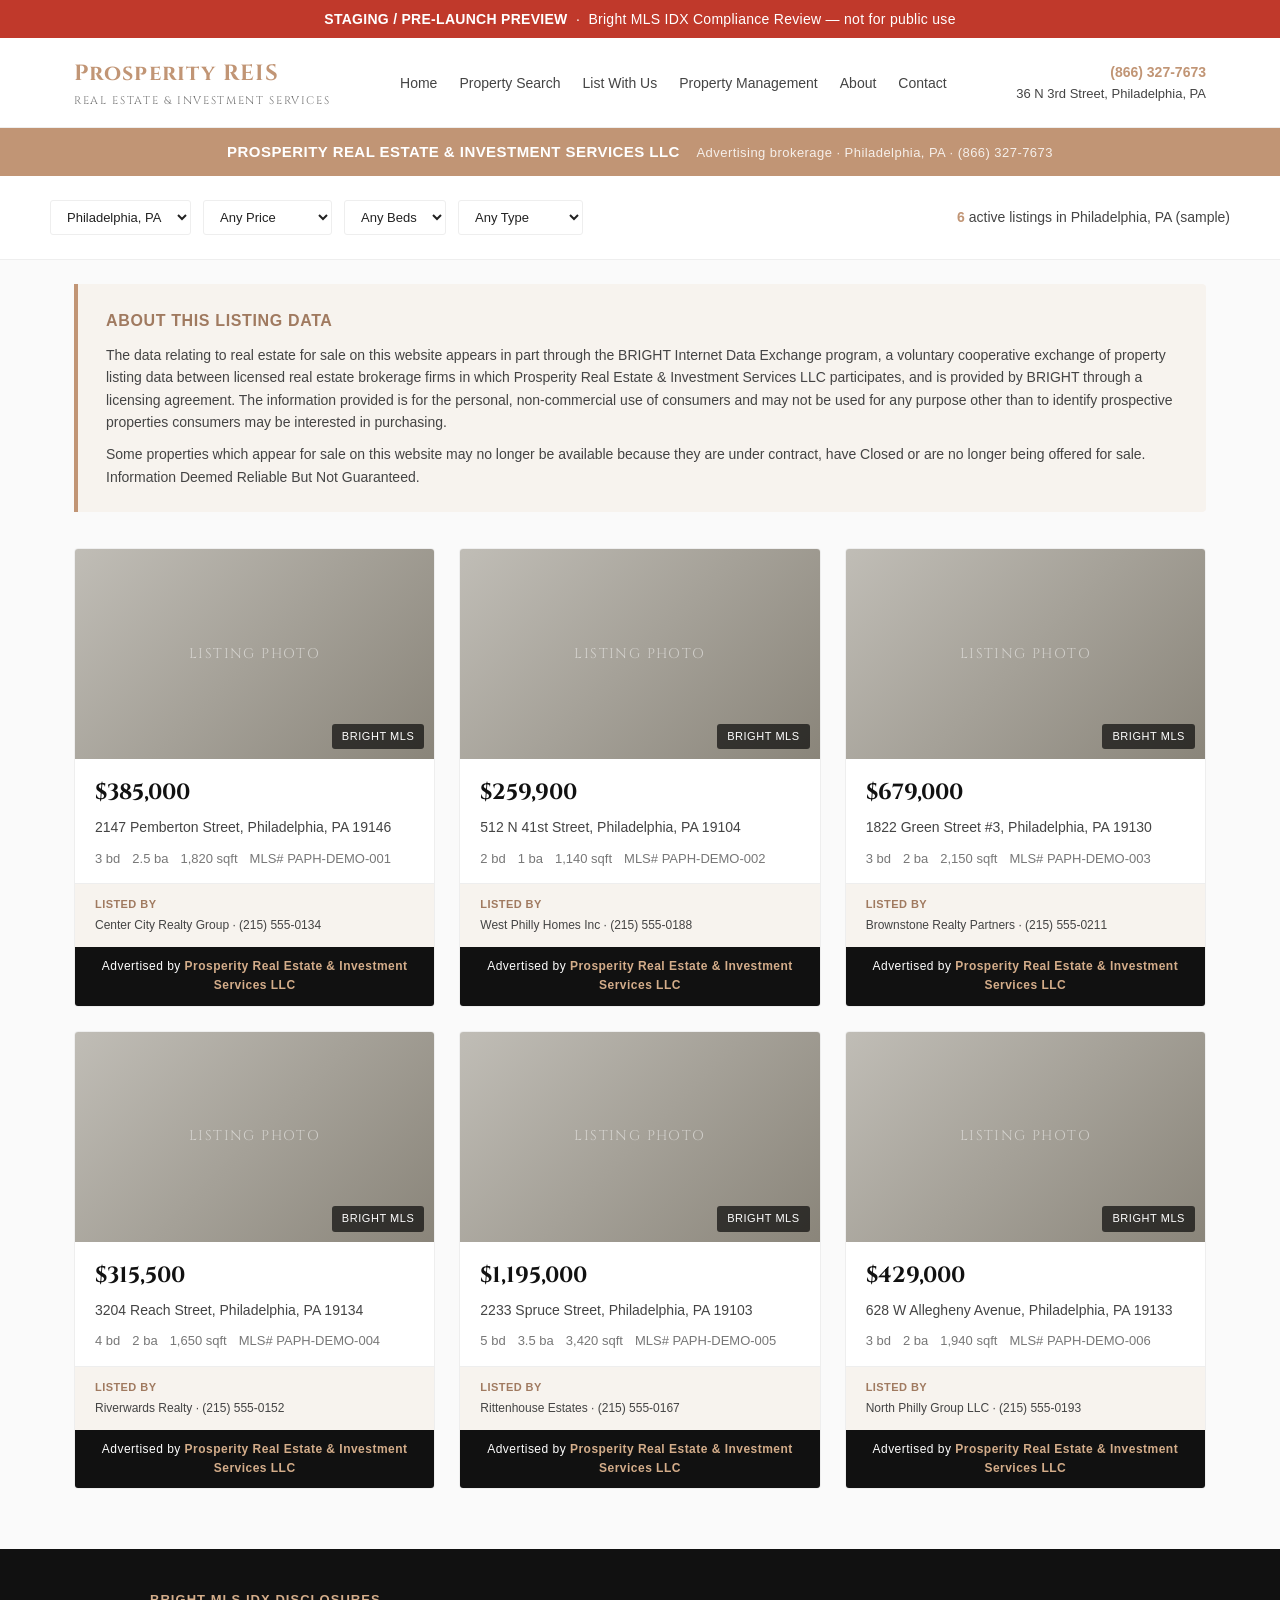
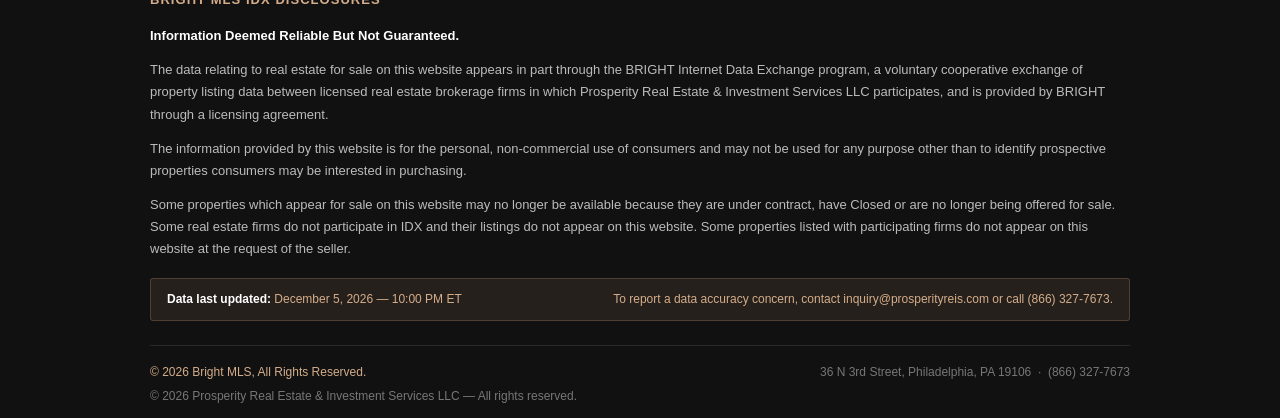
==== search.html @ 3128f634 "Initial commit: Bright MLS IDX staging compliance site - index.html: home page with IDX explainer an" ====
<!DOCTYPE html>
<html lang="en">
<head>
  <meta charset="UTF-8" />
  <meta name="viewport" content="width=device-width, initial-scale=1.0" />
  <meta name="robots" content="noindex, nofollow" />
  <title>Property Search — Philadelphia, PA | Prosperity REIS (Staging)</title>
  <link rel="preconnect" href="https://fonts.googleapis.com" />
  <link rel="preconnect" href="https://fonts.gstatic.com" crossorigin />
  <link href="https://fonts.googleapis.com/css2?family=Cinzel:wght@400;600;700&display=swap" rel="stylesheet" />
  <link rel="stylesheet" href="assets/style.css" />
</head>
<body>
  <div class="staging-banner">
    <strong>STAGING / PRE-LAUNCH PREVIEW</strong> &nbsp;&middot;&nbsp; Bright MLS IDX Compliance Review &mdash; not for public use
  </div>

  <header class="site">
    <div class="inner">
      <div class="brand">
        <div class="brand-mark">
          Prosperity REIS
          <span class="sub">Real Estate &amp; Investment Services</span>
        </div>
      </div>
      <nav>
        <ul>
          <li><a href="index.html">Home</a></li>
          <li><a href="search.html">Property Search</a></li>
          <li><a href="#">List With Us</a></li>
          <li><a href="#">Property Management</a></li>
          <li><a href="#">About</a></li>
          <li><a href="#">Contact</a></li>
        </ul>
      </nav>
      <div class="contact">
        <strong>(866) 327-7673</strong><br />
        36 N 3rd Street, Philadelphia, PA
      </div>
    </div>
  </header>

  <!-- Advertising brokerage attribution (Section 4(i) prominence) -->
  <div class="brokerage-attribution">
    PROSPERITY REAL ESTATE &amp; INVESTMENT SERVICES LLC
    <span>Advertising brokerage &middot; Philadelphia, PA &middot; (866) 327-7673</span>
  </div>

  <!-- Search controls -->
  <div class="search-header">
    <div class="inner">
      <div class="filters">
        <select><option>Philadelphia, PA</option><option>Delaware, PA</option><option>Chester, PA</option><option>Montgomery, PA</option><option>Bucks, PA</option><option>Gloucester, NJ</option><option>Camden, NJ</option><option>Burlington, NJ</option></select>
        <select><option>Any Price</option><option>$200k - $400k</option><option>$400k - $600k</option><option>$600k+</option></select>
        <select><option>Any Beds</option><option>1+</option><option>2+</option><option>3+</option><option>4+</option></select>
        <select><option>Any Type</option><option>Single Family</option><option>Condo</option><option>Townhome</option><option>Multi-Family</option></select>
      </div>
      <div class="result-count">
        <strong>6</strong> active listings in Philadelphia, PA (sample)
      </div>
    </div>
  </div>

  <!-- IDX nature explainer (Section 4(f) requirement on every search page) -->
  <div style="max-width:1180px;margin:24px auto 0;padding:0 24px;">
    <div class="idx-explainer">
      <h3>About this listing data</h3>
      <p>The data relating to real estate for sale on this website appears in part through the BRIGHT Internet Data Exchange program, a voluntary cooperative exchange of property listing data between licensed real estate brokerage firms in which Prosperity Real Estate &amp; Investment Services LLC participates, and is provided by BRIGHT through a licensing agreement. The information provided is for the personal, non-commercial use of consumers and may not be used for any purpose other than to identify prospective properties consumers may be interested in purchasing.</p>
      <p>Some properties which appear for sale on this website may no longer be available because they are under contract, have Closed or are no longer being offered for sale. Information Deemed Reliable But Not Guaranteed.</p>
    </div>
  </div>

  <!-- Listing grid -->
  <div class="listing-grid">

    <a class="listing-card" href="listing/sample-1.html">
      <div class="photo-wrap">
        Listing Photo
        <span class="mls-watermark">Bright MLS</span>
      </div>
      <div class="price">$385,000</div>
      <div class="address">2147 Pemberton Street, Philadelphia, PA 19146</div>
      <div class="specs"><span>3 bd</span><span>2.5 ba</span><span>1,820 sqft</span><span>MLS# PAPH-DEMO-001</span></div>
      <div class="listing-broker">
        <div class="label">Listed by</div>
        Center City Realty Group &middot; (215) 555-0134
      </div>
      <div class="ad-broker">Advertised by <strong>Prosperity Real Estate &amp; Investment Services LLC</strong></div>
    </a>

    <a class="listing-card" href="listing/sample-1.html">
      <div class="photo-wrap">
        Listing Photo
        <span class="mls-watermark">Bright MLS</span>
      </div>
      <div class="price">$259,900</div>
      <div class="address">512 N 41st Street, Philadelphia, PA 19104</div>
      <div class="specs"><span>2 bd</span><span>1 ba</span><span>1,140 sqft</span><span>MLS# PAPH-DEMO-002</span></div>
      <div class="listing-broker">
        <div class="label">Listed by</div>
        West Philly Homes Inc &middot; (215) 555-0188
      </div>
      <div class="ad-broker">Advertised by <strong>Prosperity Real Estate &amp; Investment Services LLC</strong></div>
    </a>

    <a class="listing-card" href="listing/sample-1.html">
      <div class="photo-wrap">
        Listing Photo
        <span class="mls-watermark">Bright MLS</span>
      </div>
      <div class="price">$679,000</div>
      <div class="address">1822 Green Street #3, Philadelphia, PA 19130</div>
      <div class="specs"><span>3 bd</span><span>2 ba</span><span>2,150 sqft</span><span>MLS# PAPH-DEMO-003</span></div>
      <div class="listing-broker">
        <div class="label">Listed by</div>
        Brownstone Realty Partners &middot; (215) 555-0211
      </div>
      <div class="ad-broker">Advertised by <strong>Prosperity Real Estate &amp; Investment Services LLC</strong></div>
    </a>

    <a class="listing-card" href="listing/sample-1.html">
      <div class="photo-wrap">
        Listing Photo
        <span class="mls-watermark">Bright MLS</span>
      </div>
      <div class="price">$315,500</div>
      <div class="address">3204 Reach Street, Philadelphia, PA 19134</div>
      <div class="specs"><span>4 bd</span><span>2 ba</span><span>1,650 sqft</span><span>MLS# PAPH-DEMO-004</span></div>
      <div class="listing-broker">
        <div class="label">Listed by</div>
        Riverwards Realty &middot; (215) 555-0152
      </div>
      <div class="ad-broker">Advertised by <strong>Prosperity Real Estate &amp; Investment Services LLC</strong></div>
    </a>

    <a class="listing-card" href="listing/sample-1.html">
      <div class="photo-wrap">
        Listing Photo
        <span class="mls-watermark">Bright MLS</span>
      </div>
      <div class="price">$1,195,000</div>
      <div class="address">2233 Spruce Street, Philadelphia, PA 19103</div>
      <div class="specs"><span>5 bd</span><span>3.5 ba</span><span>3,420 sqft</span><span>MLS# PAPH-DEMO-005</span></div>
      <div class="listing-broker">
        <div class="label">Listed by</div>
        Rittenhouse Estates &middot; (215) 555-0167
      </div>
      <div class="ad-broker">Advertised by <strong>Prosperity Real Estate &amp; Investment Services LLC</strong></div>
    </a>

    <a class="listing-card" href="listing/sample-1.html">
      <div class="photo-wrap">
        Listing Photo
        <span class="mls-watermark">Bright MLS</span>
      </div>
      <div class="price">$429,000</div>
      <div class="address">628 W Allegheny Avenue, Philadelphia, PA 19133</div>
      <div class="specs"><span>3 bd</span><span>2 ba</span><span>1,940 sqft</span><span>MLS# PAPH-DEMO-006</span></div>
      <div class="listing-broker">
        <div class="label">Listed by</div>
        North Philly Group LLC &middot; (215) 555-0193
      </div>
      <div class="ad-broker">Advertised by <strong>Prosperity Real Estate &amp; Investment Services LLC</strong></div>
    </a>

  </div>

  <!-- Footer disclosures -->
  <footer class="idx-disclosures">
    <div class="inner">
      <h3>Bright MLS IDX Disclosures</h3>
      <p><strong style="color:#fff;">Information Deemed Reliable But Not Guaranteed.</strong></p>
      <p>The data relating to real estate for sale on this website appears in part through the BRIGHT Internet Data Exchange program, a voluntary cooperative exchange of property listing data between licensed real estate brokerage firms in which Prosperity Real Estate &amp; Investment Services LLC participates, and is provided by BRIGHT through a licensing agreement.</p>
      <p>The information provided by this website is for the personal, non-commercial use of consumers and may not be used for any purpose other than to identify prospective properties consumers may be interested in purchasing.</p>
      <p>Some properties which appear for sale on this website may no longer be available because they are under contract, have Closed or are no longer being offered for sale. Some real estate firms do not participate in IDX and their listings do not appear on this website. Some properties listed with participating firms do not appear on this website at the request of the seller.</p>

      <div class="updated">
        <span><strong>Data last updated:</strong> <span id="lastUpdated">June 11, 2026 &mdash; 09:00 AM ET</span></span>
        <span>To report a data accuracy concern, contact <a href="mailto:inquiry@prosperityreis.com" style="color: var(--copper-light);">inquiry@prosperityreis.com</a> or call (866) 327-7673.</span>
      </div>

      <div class="footer-row">
        <div class="copyright-block">
          <span class="bright-copyright">&copy; 2026 Bright MLS, All Rights Reserved.</span>
          <span>&copy; 2026 Prosperity Real Estate &amp; Investment Services LLC &mdash; All rights reserved.</span>
        </div>
        <div>
          36 N 3rd Street, Philadelphia, PA 19106 &nbsp;&middot;&nbsp; (866) 327-7673
        </div>
      </div>
    </div>
  </footer>

  <script>
    (function(){
      var el = document.getElementById('lastUpdated');
      if (!el) return;
      var d = new Date();
      var months = ['January','February','March','April','May','June','July','August','September','October','November','December'];
      var h = d.getHours();
      var ampm = h >= 12 ? 'PM' : 'AM';
      h = h % 12 || 12;
      var mins = String(d.getMinutes()).padStart(2, '0');
      el.textContent = months[d.getMonth()] + ' ' + d.getDate() + ', ' + d.getFullYear() + ' — ' + h + ':' + mins + ' ' + ampm + ' ET';
    })();
  </script>
</body>
</html>
---- assets/style.css ----
/* Prosperity REIS — IDX Staging Site Styling
   Matches live prosperityreis.com brand palette */

:root {
  --copper: #c19575;
  --copper-light: #d4ad8a;
  --copper-muted: #a07a60;
  --black: #111111;
  --dark: #0e0e0e;
  --grey-1: #444444;
  --grey-2: #777777;
  --grey-3: #bbbbbb;
  --grey-4: #eeeeee;
  --grey-5: #f7f3ee;
  --white: #ffffff;
  --accent-red: #c0392b;
}

* { box-sizing: border-box; margin: 0; padding: 0; }

html { scroll-behavior: smooth; }

body {
  font-family: -apple-system, BlinkMacSystemFont, 'Segoe UI', Roboto, sans-serif;
  font-size: 16px;
  line-height: 1.6;
  color: #222;
  background: #fafafa;
}

h1, h2, h3, h4 {
  font-family: 'Cinzel', Georgia, serif;
  font-weight: 600;
  color: var(--black);
}

a { color: var(--copper-muted); text-decoration: none; }
a:hover { color: var(--copper); text-decoration: underline; }

/* ---------- staging banner ---------- */
.staging-banner {
  background: var(--accent-red);
  color: #fff;
  padding: 8px 16px;
  text-align: center;
  font-size: 14px;
  font-weight: 500;
  letter-spacing: 0.02em;
}
.staging-banner strong { color: #fff; }

/* ---------- header ---------- */
header.site {
  background: var(--white);
  border-bottom: 1px solid var(--grey-4);
  padding: 18px 0;
}
header.site .inner {
  max-width: 1180px;
  margin: 0 auto;
  padding: 0 24px;
  display: flex;
  align-items: center;
  justify-content: space-between;
  gap: 24px;
}
header.site .brand {
  display: flex;
  align-items: center;
  gap: 14px;
}
header.site .brand-mark {
  font-family: 'Cinzel', Georgia, serif;
  font-weight: 700;
  font-size: 22px;
  color: var(--copper);
  letter-spacing: 0.05em;
}
header.site .brand-mark .sub {
  display: block;
  font-size: 11px;
  font-weight: 400;
  color: var(--grey-2);
  letter-spacing: 0.15em;
  text-transform: uppercase;
}
header.site nav ul {
  display: flex;
  gap: 22px;
  list-style: none;
  font-size: 14px;
}
header.site nav a {
  color: var(--grey-1);
}
header.site nav a:hover { color: var(--copper); }

header.site .contact {
  font-size: 13px;
  color: var(--grey-1);
  text-align: right;
}
header.site .contact strong { color: var(--copper); font-size: 14px; }

/* ---------- hero ---------- */
.hero {
  background: var(--black);
  color: #fff;
  padding: 70px 24px;
  text-align: center;
}
.hero h1 {
  font-size: 44px;
  color: #fff;
  margin-bottom: 12px;
}
.hero .tagline {
  font-size: 18px;
  color: var(--copper-light);
  margin-bottom: 36px;
  font-style: italic;
}
.hero .search-box {
  max-width: 720px;
  margin: 0 auto;
  background: var(--white);
  border-radius: 4px;
  padding: 6px;
  display: flex;
  gap: 6px;
}
.hero .search-box input {
  flex: 1;
  border: none;
  outline: none;
  padding: 14px 18px;
  font-size: 15px;
  color: #222;
}
.hero .search-box button {
  background: var(--copper);
  color: #fff;
  border: none;
  padding: 0 28px;
  border-radius: 3px;
  cursor: pointer;
  font-size: 14px;
  font-weight: 600;
  letter-spacing: 0.04em;
  text-transform: uppercase;
}
.hero .search-box button:hover { background: var(--copper-muted); }
.hero .search-meta {
  margin-top: 16px;
  font-size: 13px;
  color: var(--grey-3);
}

/* ---------- section ---------- */
section.section {
  max-width: 1180px;
  margin: 0 auto;
  padding: 48px 24px;
}
section.section h2 {
  font-size: 28px;
  margin-bottom: 6px;
  text-align: center;
}
section.section .lede {
  text-align: center;
  color: var(--grey-1);
  margin-bottom: 36px;
  font-size: 15px;
}

/* ---------- county tiles ---------- */
.county-grid {
  display: grid;
  grid-template-columns: repeat(auto-fit, minmax(200px, 1fr));
  gap: 16px;
}
.county-tile {
  background: var(--white);
  border: 1px solid var(--grey-4);
  border-radius: 4px;
  padding: 20px 16px;
  text-align: center;
  transition: all 0.2s ease;
  text-decoration: none;
}
.county-tile:hover {
  border-color: var(--copper);
  text-decoration: none;
  transform: translateY(-2px);
}
.county-tile .name {
  font-family: 'Cinzel', Georgia, serif;
  font-weight: 600;
  font-size: 16px;
  color: var(--black);
  margin-bottom: 4px;
}
.county-tile .state {
  font-size: 12px;
  color: var(--grey-2);
  letter-spacing: 0.08em;
  text-transform: uppercase;
}

/* ---------- IDX disclosure (home page block) ---------- */
.idx-explainer {
  background: var(--grey-5);
  border-left: 4px solid var(--copper);
  padding: 24px 28px;
  margin: 24px 0;
  border-radius: 0 4px 4px 0;
  font-size: 14px;
  color: var(--grey-1);
}
.idx-explainer h3 {
  font-size: 16px;
  color: var(--copper-muted);
  margin-bottom: 10px;
  font-family: -apple-system, BlinkMacSystemFont, sans-serif;
  font-weight: 600;
  letter-spacing: 0.04em;
  text-transform: uppercase;
}
.idx-explainer p { margin-bottom: 10px; }
.idx-explainer p:last-child { margin-bottom: 0; }

/* ---------- search-results page ---------- */
.search-header {
  background: var(--white);
  border-bottom: 1px solid var(--grey-4);
  padding: 24px;
}
.search-header .inner {
  max-width: 1180px;
  margin: 0 auto;
  display: flex;
  flex-wrap: wrap;
  align-items: center;
  justify-content: space-between;
  gap: 16px;
}
.search-header .filters {
  display: flex;
  gap: 12px;
  flex-wrap: wrap;
}
.search-header select {
  padding: 8px 12px;
  border: 1px solid var(--grey-4);
  border-radius: 3px;
  font-size: 13px;
  color: #222;
  background: var(--white);
}
.search-header .result-count {
  font-size: 14px;
  color: var(--grey-1);
}
.search-header .result-count strong { color: var(--copper); }

.brokerage-attribution {
  background: var(--copper);
  color: #fff;
  padding: 12px 24px;
  font-size: 15px;
  font-weight: 600;
  text-align: center;
  letter-spacing: 0.03em;
}
.brokerage-attribution span {
  font-size: 13px;
  font-weight: 400;
  margin-left: 12px;
  color: rgba(255,255,255,0.85);
}

.listing-grid {
  max-width: 1180px;
  margin: 36px auto;
  padding: 0 24px;
  display: grid;
  grid-template-columns: repeat(auto-fit, minmax(320px, 1fr));
  gap: 24px;
}

.listing-card {
  background: var(--white);
  border: 1px solid var(--grey-4);
  border-radius: 4px;
  overflow: hidden;
  transition: all 0.2s ease;
  display: flex;
  flex-direction: column;
}
.listing-card:hover {
  border-color: var(--copper);
  text-decoration: none;
  transform: translateY(-2px);
}
.listing-card .photo-wrap {
  position: relative;
  background: linear-gradient(135deg, #c0bdb6 0%, #8a857a 100%);
  height: 210px;
  display: flex;
  align-items: center;
  justify-content: center;
  font-family: 'Cinzel', Georgia, serif;
  color: rgba(255,255,255,0.5);
  font-size: 14px;
  letter-spacing: 0.1em;
  text-transform: uppercase;
}
.listing-card .photo-wrap .mls-watermark {
  position: absolute;
  bottom: 10px;
  right: 10px;
  background: rgba(0,0,0,0.65);
  color: #fff;
  padding: 4px 10px;
  font-size: 11px;
  border-radius: 3px;
  letter-spacing: 0.05em;
  font-family: -apple-system, sans-serif;
}
.listing-card .price {
  padding: 16px 20px 6px;
  font-family: 'Cinzel', Georgia, serif;
  font-size: 22px;
  font-weight: 700;
  color: var(--black);
}
.listing-card .address {
  padding: 0 20px 10px;
  font-size: 14px;
  color: var(--grey-1);
}
.listing-card .specs {
  padding: 0 20px 14px;
  font-size: 13px;
  color: var(--grey-2);
  display: flex;
  gap: 12px;
}
.listing-card .specs span { display: inline-block; }
.listing-card .listing-broker {
  padding: 12px 20px;
  background: var(--grey-5);
  border-top: 1px solid var(--grey-4);
  font-size: 12px;
  color: var(--grey-1);
  margin-top: auto;
}
.listing-card .listing-broker .label {
  font-weight: 600;
  color: var(--copper-muted);
  letter-spacing: 0.04em;
  font-size: 11px;
  text-transform: uppercase;
  margin-bottom: 2px;
}
.listing-card .ad-broker {
  padding: 10px 20px;
  background: var(--black);
  color: #fff;
  font-size: 12px;
  text-align: center;
  letter-spacing: 0.04em;
}
.listing-card .ad-broker strong { color: var(--copper-light); }

/* ---------- listing detail page ---------- */
.listing-detail {
  max-width: 1180px;
  margin: 0 auto;
  padding: 48px 24px;
}
.listing-detail .photo-hero {
  width: 100%;
  height: 460px;
  background: linear-gradient(135deg, #a09a8e 0%, #5e574f 100%);
  position: relative;
  display: flex;
  align-items: center;
  justify-content: center;
  font-family: 'Cinzel', Georgia, serif;
  color: rgba(255,255,255,0.4);
  font-size: 20px;
  letter-spacing: 0.15em;
  text-transform: uppercase;
  margin-bottom: 30px;
  border-radius: 4px;
}
.listing-detail .photo-hero .mls-watermark {
  position: absolute;
  bottom: 16px;
  right: 16px;
  background: rgba(0,0,0,0.7);
  color: #fff;
  padding: 6px 14px;
  font-size: 12px;
  border-radius: 4px;
  letter-spacing: 0.06em;
  font-family: -apple-system, sans-serif;
}
.listing-detail .price {
  font-family: 'Cinzel', Georgia, serif;
  font-size: 42px;
  color: var(--black);
  margin-bottom: 6px;
}
.listing-detail .address {
  font-size: 18px;
  color: var(--grey-1);
  margin-bottom: 16px;
}
.listing-detail .badges {
  display: flex;
  gap: 10px;
  margin-bottom: 24px;
  flex-wrap: wrap;
}
.listing-detail .badge {
  background: var(--copper);
  color: #fff;
  padding: 5px 12px;
  border-radius: 3px;
  font-size: 12px;
  letter-spacing: 0.05em;
  font-weight: 500;
}
.listing-detail .badge.estimate {
  background: var(--grey-1);
}
.listing-detail .specs-row {
  display: flex;
  gap: 32px;
  padding: 20px 0;
  border-top: 1px solid var(--grey-4);
  border-bottom: 1px solid var(--grey-4);
  margin-bottom: 30px;
  font-size: 14px;
  color: var(--grey-1);
  flex-wrap: wrap;
}
.listing-detail .specs-row .spec strong {
  display: block;
  font-size: 12px;
  color: var(--grey-2);
  text-transform: uppercase;
  letter-spacing: 0.06em;
  margin-bottom: 2px;
  font-weight: 600;
}
.listing-detail .description {
  font-size: 15px;
  color: var(--grey-1);
  line-height: 1.8;
  margin-bottom: 30px;
}

.listing-detail .attribution-block {
  background: var(--grey-5);
  padding: 24px;
  border-radius: 4px;
  margin-bottom: 24px;
}
.listing-detail .attribution-block .ad-broker {
  font-size: 18px;
  color: var(--black);
  font-weight: 600;
  font-family: 'Cinzel', Georgia, serif;
  margin-bottom: 8px;
}
.listing-detail .attribution-block .ad-broker-detail {
  font-size: 13px;
  color: var(--grey-1);
  margin-bottom: 18px;
}
.listing-detail .attribution-block .listing-broker {
  font-size: 14px;
  color: var(--grey-1);
}
.listing-detail .attribution-block .listing-broker strong { color: var(--copper-muted); }
.listing-detail .attribution-block .agent-line {
  font-size: 13px;
  color: var(--grey-2);
  margin-top: 6px;
}

.listing-detail .accuracy-inline {
  padding: 12px 18px;
  background: var(--grey-5);
  border-left: 3px solid var(--grey-2);
  font-size: 13px;
  color: var(--grey-1);
  font-style: italic;
  margin-bottom: 24px;
  border-radius: 0 3px 3px 0;
}

/* ---------- IDX disclosures footer block ---------- */
.idx-disclosures {
  background: var(--black);
  color: var(--grey-3);
  padding: 40px 24px 12px;
  margin-top: 60px;
  font-size: 13px;
  line-height: 1.7;
}
.idx-disclosures .inner {
  max-width: 980px;
  margin: 0 auto;
}
.idx-disclosures h3 {
  color: var(--copper-light);
  font-family: -apple-system, BlinkMacSystemFont, sans-serif;
  font-size: 13px;
  letter-spacing: 0.08em;
  text-transform: uppercase;
  margin-bottom: 14px;
  font-weight: 600;
}
.idx-disclosures p {
  margin-bottom: 12px;
}
.idx-disclosures .updated {
  background: rgba(193, 149, 117, 0.12);
  border: 1px solid rgba(193, 149, 117, 0.25);
  padding: 10px 16px;
  border-radius: 3px;
  color: var(--copper-light);
  font-size: 12px;
  margin: 18px 0;
  display: flex;
  align-items: center;
  justify-content: space-between;
  flex-wrap: wrap;
  gap: 12px;
}
.idx-disclosures .updated strong { color: #fff; }
.idx-disclosures .footer-row {
  border-top: 1px solid rgba(255,255,255,0.1);
  padding-top: 16px;
  margin-top: 24px;
  font-size: 12px;
  color: var(--grey-2);
  display: flex;
  justify-content: space-between;
  flex-wrap: wrap;
  gap: 12px;
}
.idx-disclosures .footer-row .copyright-block { display: flex; flex-direction: column; gap: 4px; }
.idx-disclosures .footer-row .bright-copyright { color: var(--copper-light); }

/* ---------- responsive ---------- */
@media (max-width: 760px) {
  header.site .inner { flex-direction: column; align-items: flex-start; }
  header.site nav ul { flex-wrap: wrap; gap: 12px; font-size: 13px; }
  .hero h1 { font-size: 32px; }
  .hero .search-box { flex-direction: column; padding: 10px; }
  .hero .search-box button { padding: 12px; }
  .listing-detail .price { font-size: 32px; }
}
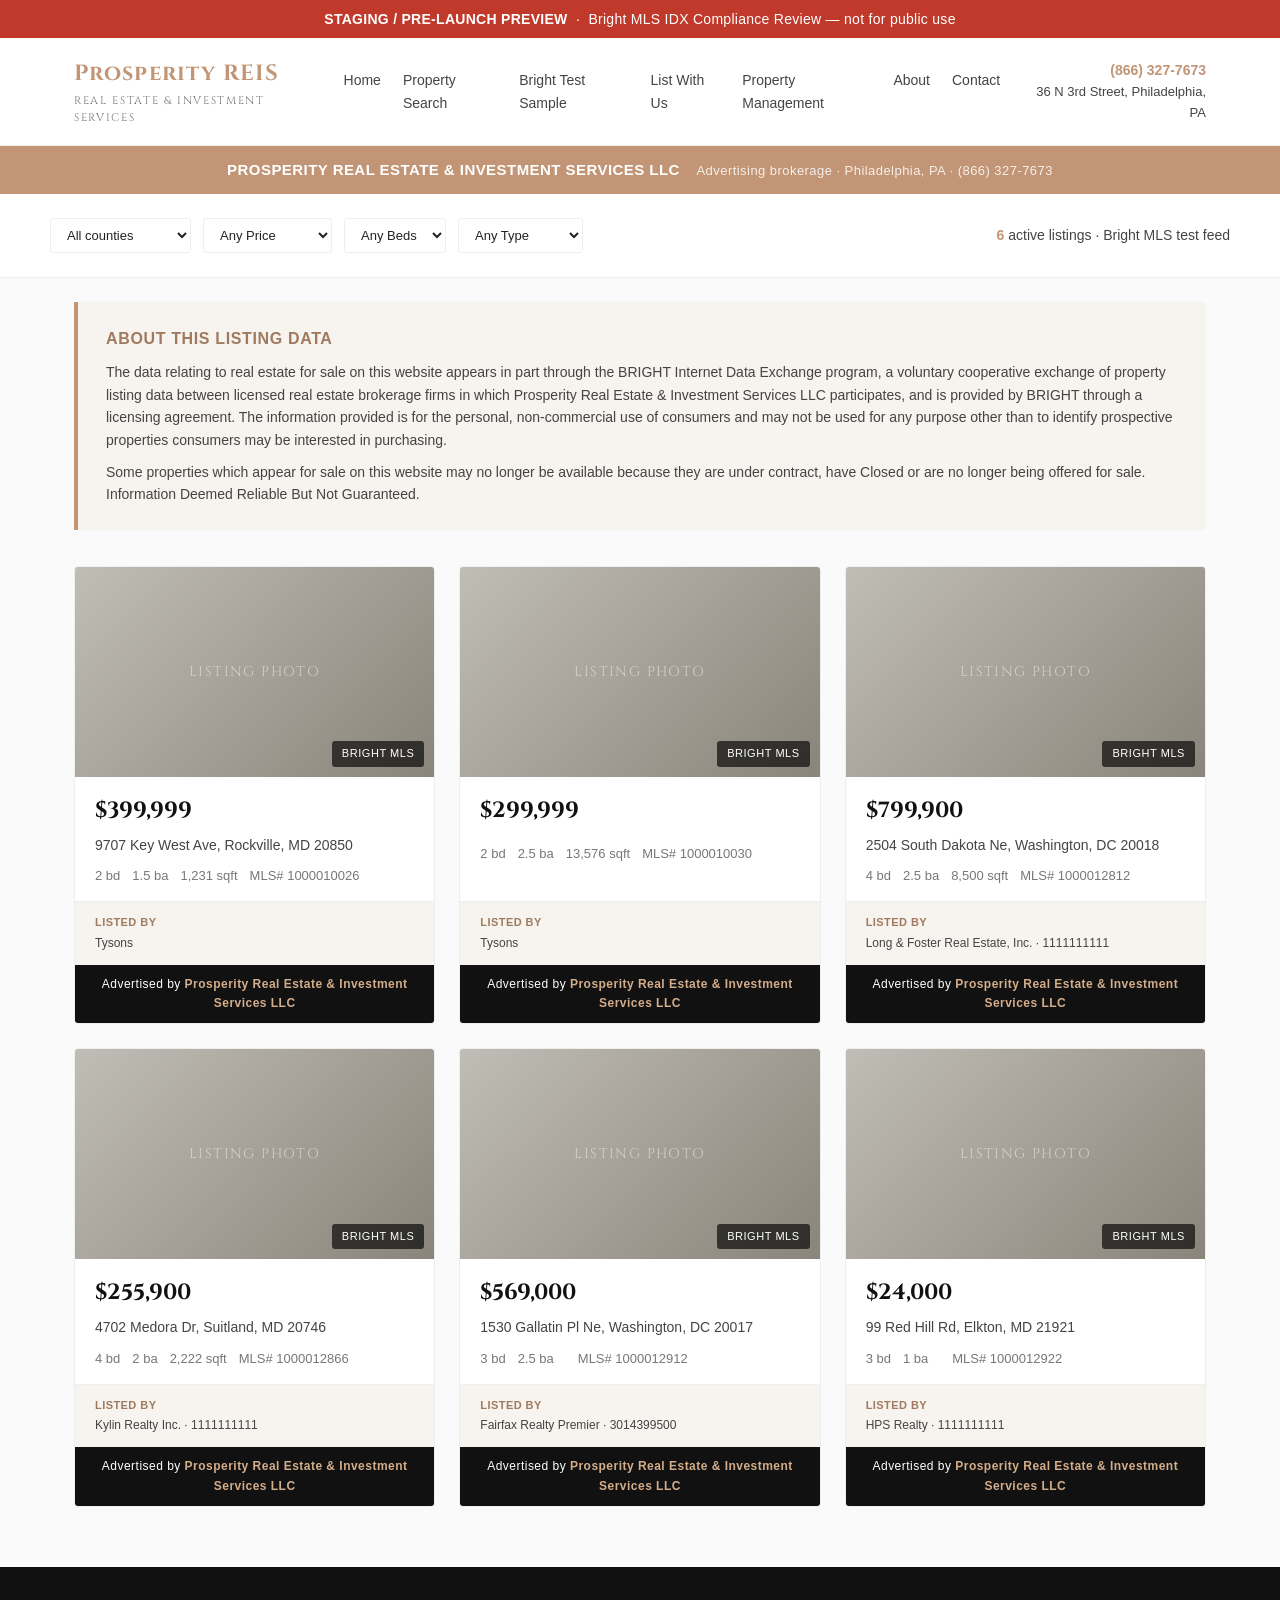
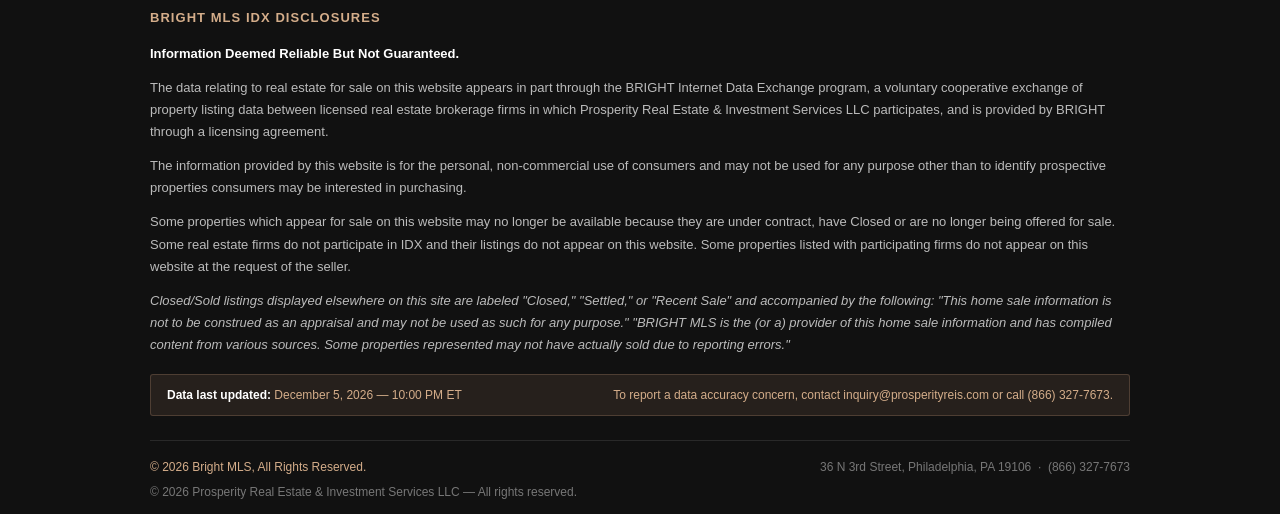
==== commit f9237ba4: "Add PA and NJ property search page - 179 live Bright listings" ====
--- a/search.html
+++ b/search.html
@@ -4,7 +4,7 @@
   <meta charset="UTF-8" />
   <meta name="viewport" content="width=device-width, initial-scale=1.0" />
   <meta name="robots" content="noindex, nofollow" />
-  <title>Property Search — Philadelphia, PA | Prosperity REIS (Staging)</title>
+  <title>Property Search &mdash; Bright MLS IDX | Prosperity REIS (Staging)</title>
   <link rel="preconnect" href="https://fonts.googleapis.com" />
   <link rel="preconnect" href="https://fonts.gstatic.com" crossorigin />
   <link href="https://fonts.googleapis.com/css2?family=Cinzel:wght@400;600;700&display=swap" rel="stylesheet" />
@@ -26,7 +26,8 @@
       <nav>
         <ul>
           <li><a href="index.html">Home</a></li>
-          <li><a href="search.html">Property Search</a></li>
+          <li><a href="property-search/">Property Search</a></li>
+          <li><a href="search.html">Bright Test Sample</a></li>
           <li><a href="#">List With Us</a></li>
           <li><a href="#">Property Management</a></li>
           <li><a href="#">About</a></li>
@@ -40,28 +41,25 @@
     </div>
   </header>
 
-  <!-- Advertising brokerage attribution (Section 4(i) prominence) -->
   <div class="brokerage-attribution">
     PROSPERITY REAL ESTATE &amp; INVESTMENT SERVICES LLC
     <span>Advertising brokerage &middot; Philadelphia, PA &middot; (866) 327-7673</span>
   </div>
 
-  <!-- Search controls -->
   <div class="search-header">
     <div class="inner">
       <div class="filters">
-        <select><option>Philadelphia, PA</option><option>Delaware, PA</option><option>Chester, PA</option><option>Montgomery, PA</option><option>Bucks, PA</option><option>Gloucester, NJ</option><option>Camden, NJ</option><option>Burlington, NJ</option></select>
+        <select><option>All counties</option><option>Philadelphia, PA</option><option>Delaware, PA</option><option>Chester, PA</option><option>Montgomery, PA</option><option>Bucks, PA</option><option>Gloucester, NJ</option><option>Camden, NJ</option><option>Burlington, NJ</option></select>
         <select><option>Any Price</option><option>$200k - $400k</option><option>$400k - $600k</option><option>$600k+</option></select>
         <select><option>Any Beds</option><option>1+</option><option>2+</option><option>3+</option><option>4+</option></select>
         <select><option>Any Type</option><option>Single Family</option><option>Condo</option><option>Townhome</option><option>Multi-Family</option></select>
       </div>
       <div class="result-count">
-        <strong>6</strong> active listings in Philadelphia, PA (sample)
-      </div>
-    </div>
-  </div>
-
-  <!-- IDX nature explainer (Section 4(f) requirement on every search page) -->
+        <strong>6</strong> active listings &middot; Bright MLS test feed
+      </div>
+    </div>
+  </div>
+
   <div style="max-width:1180px;margin:24px auto 0;padding:0 24px;">
     <div class="idx-explainer">
       <h3>About this listing data</h3>
@@ -70,113 +68,117 @@
     </div>
   </div>
 
-  <!-- Listing grid -->
   <div class="listing-grid">
 
-    <a class="listing-card" href="listing/sample-1.html">
-      <div class="photo-wrap">
-        Listing Photo
-        <span class="mls-watermark">Bright MLS</span>
-      </div>
-      <div class="price">$385,000</div>
-      <div class="address">2147 Pemberton Street, Philadelphia, PA 19146</div>
-      <div class="specs"><span>3 bd</span><span>2.5 ba</span><span>1,820 sqft</span><span>MLS# PAPH-DEMO-001</span></div>
-      <div class="listing-broker">
-        <div class="label">Listed by</div>
-        Center City Realty Group &middot; (215) 555-0134
-      </div>
-      <div class="ad-broker">Advertised by <strong>Prosperity Real Estate &amp; Investment Services LLC</strong></div>
-    </a>
-
-    <a class="listing-card" href="listing/sample-1.html">
-      <div class="photo-wrap">
-        Listing Photo
-        <span class="mls-watermark">Bright MLS</span>
-      </div>
-      <div class="price">$259,900</div>
-      <div class="address">512 N 41st Street, Philadelphia, PA 19104</div>
-      <div class="specs"><span>2 bd</span><span>1 ba</span><span>1,140 sqft</span><span>MLS# PAPH-DEMO-002</span></div>
-      <div class="listing-broker">
-        <div class="label">Listed by</div>
-        West Philly Homes Inc &middot; (215) 555-0188
-      </div>
-      <div class="ad-broker">Advertised by <strong>Prosperity Real Estate &amp; Investment Services LLC</strong></div>
-    </a>
-
-    <a class="listing-card" href="listing/sample-1.html">
-      <div class="photo-wrap">
-        Listing Photo
-        <span class="mls-watermark">Bright MLS</span>
-      </div>
-      <div class="price">$679,000</div>
-      <div class="address">1822 Green Street #3, Philadelphia, PA 19130</div>
-      <div class="specs"><span>3 bd</span><span>2 ba</span><span>2,150 sqft</span><span>MLS# PAPH-DEMO-003</span></div>
-      <div class="listing-broker">
-        <div class="label">Listed by</div>
-        Brownstone Realty Partners &middot; (215) 555-0211
-      </div>
-      <div class="ad-broker">Advertised by <strong>Prosperity Real Estate &amp; Investment Services LLC</strong></div>
-    </a>
-
-    <a class="listing-card" href="listing/sample-1.html">
-      <div class="photo-wrap">
-        Listing Photo
-        <span class="mls-watermark">Bright MLS</span>
-      </div>
-      <div class="price">$315,500</div>
-      <div class="address">3204 Reach Street, Philadelphia, PA 19134</div>
-      <div class="specs"><span>4 bd</span><span>2 ba</span><span>1,650 sqft</span><span>MLS# PAPH-DEMO-004</span></div>
-      <div class="listing-broker">
-        <div class="label">Listed by</div>
-        Riverwards Realty &middot; (215) 555-0152
-      </div>
-      <div class="ad-broker">Advertised by <strong>Prosperity Real Estate &amp; Investment Services LLC</strong></div>
-    </a>
-
-    <a class="listing-card" href="listing/sample-1.html">
-      <div class="photo-wrap">
-        Listing Photo
-        <span class="mls-watermark">Bright MLS</span>
-      </div>
-      <div class="price">$1,195,000</div>
-      <div class="address">2233 Spruce Street, Philadelphia, PA 19103</div>
-      <div class="specs"><span>5 bd</span><span>3.5 ba</span><span>3,420 sqft</span><span>MLS# PAPH-DEMO-005</span></div>
-      <div class="listing-broker">
-        <div class="label">Listed by</div>
-        Rittenhouse Estates &middot; (215) 555-0167
-      </div>
-      <div class="ad-broker">Advertised by <strong>Prosperity Real Estate &amp; Investment Services LLC</strong></div>
-    </a>
-
-    <a class="listing-card" href="listing/sample-1.html">
-      <div class="photo-wrap">
-        Listing Photo
-        <span class="mls-watermark">Bright MLS</span>
-      </div>
-      <div class="price">$429,000</div>
-      <div class="address">628 W Allegheny Avenue, Philadelphia, PA 19133</div>
-      <div class="specs"><span>3 bd</span><span>2 ba</span><span>1,940 sqft</span><span>MLS# PAPH-DEMO-006</span></div>
-      <div class="listing-broker">
-        <div class="label">Listed by</div>
-        North Philly Group LLC &middot; (215) 555-0193
-      </div>
-      <div class="ad-broker">Advertised by <strong>Prosperity Real Estate &amp; Investment Services LLC</strong></div>
-    </a>
-
-  </div>
-
-  <!-- Footer disclosures -->
+    <a class="listing-card" href="listing/1000010026.html">
+      <div class="photo-wrap">
+        Listing Photo
+        <span class="mls-watermark">Bright MLS</span>
+      </div>
+      <div class="price">$399,999</div>
+      <div class="address">9707 Key West Ave, Rockville, MD 20850</div>
+      <div class="specs"><span>2 bd</span><span>1.5 ba</span><span>1,231 sqft</span><span>MLS# 1000010026</span></div>
+      <div class="listing-broker">
+        <div class="label">Listed by</div>
+        Tysons
+      </div>
+      <div class="ad-broker">Advertised by <strong>Prosperity Real Estate &amp; Investment Services LLC</strong></div>
+    </a>
+
+    <a class="listing-card" href="listing/1000010030.html">
+      <div class="photo-wrap">
+        Listing Photo
+        <span class="mls-watermark">Bright MLS</span>
+      </div>
+      <div class="price">$299,999</div>
+      <div class="address"></div>
+      <div class="specs"><span>2 bd</span><span>2.5 ba</span><span>13,576 sqft</span><span>MLS# 1000010030</span></div>
+      <div class="listing-broker">
+        <div class="label">Listed by</div>
+        Tysons
+      </div>
+      <div class="ad-broker">Advertised by <strong>Prosperity Real Estate &amp; Investment Services LLC</strong></div>
+    </a>
+
+    <a class="listing-card" href="listing/1000012812.html">
+      <div class="photo-wrap">
+        Listing Photo
+        <span class="mls-watermark">Bright MLS</span>
+      </div>
+      <div class="price">$799,900</div>
+      <div class="address">2504 South Dakota Ne, Washington, DC 20018</div>
+      <div class="specs"><span>4 bd</span><span>2.5 ba</span><span>8,500 sqft</span><span>MLS# 1000012812</span></div>
+      <div class="listing-broker">
+        <div class="label">Listed by</div>
+        Long &amp; Foster Real Estate, Inc. &middot; 1111111111
+      </div>
+      <div class="ad-broker">Advertised by <strong>Prosperity Real Estate &amp; Investment Services LLC</strong></div>
+    </a>
+
+    <a class="listing-card" href="listing/1000012866.html">
+      <div class="photo-wrap">
+        Listing Photo
+        <span class="mls-watermark">Bright MLS</span>
+      </div>
+      <div class="price">$255,900</div>
+      <div class="address">4702 Medora Dr, Suitland, MD 20746</div>
+      <div class="specs"><span>4 bd</span><span>2 ba</span><span>2,222 sqft</span><span>MLS# 1000012866</span></div>
+      <div class="listing-broker">
+        <div class="label">Listed by</div>
+        Kylin Realty Inc. &middot; 1111111111
+      </div>
+      <div class="ad-broker">Advertised by <strong>Prosperity Real Estate &amp; Investment Services LLC</strong></div>
+    </a>
+
+    <a class="listing-card" href="listing/1000012912.html">
+      <div class="photo-wrap">
+        Listing Photo
+        <span class="mls-watermark">Bright MLS</span>
+      </div>
+      <div class="price">$569,000</div>
+      <div class="address">1530 Gallatin Pl Ne, Washington, DC 20017</div>
+      <div class="specs"><span>3 bd</span><span>2.5 ba</span><span></span><span>MLS# 1000012912</span></div>
+      <div class="listing-broker">
+        <div class="label">Listed by</div>
+        Fairfax Realty Premier &middot; 3014399500
+      </div>
+      <div class="ad-broker">Advertised by <strong>Prosperity Real Estate &amp; Investment Services LLC</strong></div>
+    </a>
+
+    <a class="listing-card" href="listing/1000012922.html">
+      <div class="photo-wrap">
+        Listing Photo
+        <span class="mls-watermark">Bright MLS</span>
+      </div>
+      <div class="price">$24,000</div>
+      <div class="address">99 Red Hill Rd, Elkton, MD 21921</div>
+      <div class="specs"><span>3 bd</span><span>1 ba</span><span></span><span>MLS# 1000012922</span></div>
+      <div class="listing-broker">
+        <div class="label">Listed by</div>
+        HPS Realty &middot; 1111111111
+      </div>
+      <div class="ad-broker">Advertised by <strong>Prosperity Real Estate &amp; Investment Services LLC</strong></div>
+    </a>
+
+  </div>
+
   <footer class="idx-disclosures">
     <div class="inner">
       <h3>Bright MLS IDX Disclosures</h3>
+
       <p><strong style="color:#fff;">Information Deemed Reliable But Not Guaranteed.</strong></p>
+
       <p>The data relating to real estate for sale on this website appears in part through the BRIGHT Internet Data Exchange program, a voluntary cooperative exchange of property listing data between licensed real estate brokerage firms in which Prosperity Real Estate &amp; Investment Services LLC participates, and is provided by BRIGHT through a licensing agreement.</p>
+
       <p>The information provided by this website is for the personal, non-commercial use of consumers and may not be used for any purpose other than to identify prospective properties consumers may be interested in purchasing.</p>
+
       <p>Some properties which appear for sale on this website may no longer be available because they are under contract, have Closed or are no longer being offered for sale. Some real estate firms do not participate in IDX and their listings do not appear on this website. Some properties listed with participating firms do not appear on this website at the request of the seller.</p>
 
+      <p style="font-style: italic; color: var(--grey-3);">Closed/Sold listings displayed elsewhere on this site are labeled "Closed," "Settled," or "Recent Sale" and accompanied by the following: "This home sale information is not to be construed as an appraisal and may not be used as such for any purpose." "BRIGHT MLS is the (or a) provider of this home sale information and has compiled content from various sources. Some properties represented may not have actually sold due to reporting errors."</p>
+
       <div class="updated">
-        <span><strong>Data last updated:</strong> <span id="lastUpdated">June 11, 2026 &mdash; 09:00 AM ET</span></span>
-        <span>To report a data accuracy concern, contact <a href="mailto:inquiry@prosperityreis.com" style="color: var(--copper-light);">inquiry@prosperityreis.com</a> or call (866) 327-7673.</span>
+        <span><strong>Data last updated:</strong> <span id="lastUpdated">June 12, 2026 &mdash; 05:00 PM ET</span></span>
+        <span>To report a data accuracy concern, contact <a href="mailto:inquiry&#64;prosperityreis.com" style="color: var(--copper-light);">inquiry&#64;prosperityreis.com</a> or call (866) 327-7673.</span>
       </div>
 
       <div class="footer-row">
--- a/assets/style.css
+++ b/assets/style.css
@@ -567,3 +567,58 @@
   .hero .search-box button { padding: 12px; }
   .listing-detail .price { font-size: 32px; }
 }
+
+/* ------------------------------------------------------------------
+   Bright MLS display instructions (policy effective 2026-09-30)
+   Styles for listings whose price or photos the listing broker has
+   instructed us not to display, and for real feed photography.
+   ------------------------------------------------------------------ */
+
+.listing-card .photo-wrap img,
+.listing-detail .photo-hero img {
+  position: absolute;
+  inset: 0;
+  width: 100%;
+  height: 100%;
+  object-fit: cover;
+  display: block;
+}
+
+.listing-detail .photo-strip {
+  display: flex;
+  gap: 8px;
+  overflow-x: auto;
+  margin: 12px 0 20px;
+  padding-bottom: 4px;
+}
+
+.listing-detail .photo-strip img {
+  height: 86px;
+  width: 128px;
+  object-fit: cover;
+  border-radius: 4px;
+  flex: 0 0 auto;
+  background: #1a1a1a;
+}
+
+/* Price withheld per InternetListingDisplayPricesYN = N.
+   Deliberately not styled to look like a price: it is a referral line,
+   and must never be mistaken for a dollar figure or sorted as one. */
+.listing-card .price.price-withheld,
+.listing-detail .price.price-withheld {
+  font-size: 15px;
+  font-weight: 500;
+  line-height: 1.35;
+  letter-spacing: 0;
+  color: #a07a60;
+  font-family: -apple-system, BlinkMacSystemFont, 'Segoe UI', Roboto, sans-serif;
+}
+
+.listing-detail .price.price-withheld {
+  font-size: 18px;
+  margin-bottom: 4px;
+}
+
+@media (max-width: 640px) {
+  .listing-detail .price.price-withheld { font-size: 16px; }
+}
